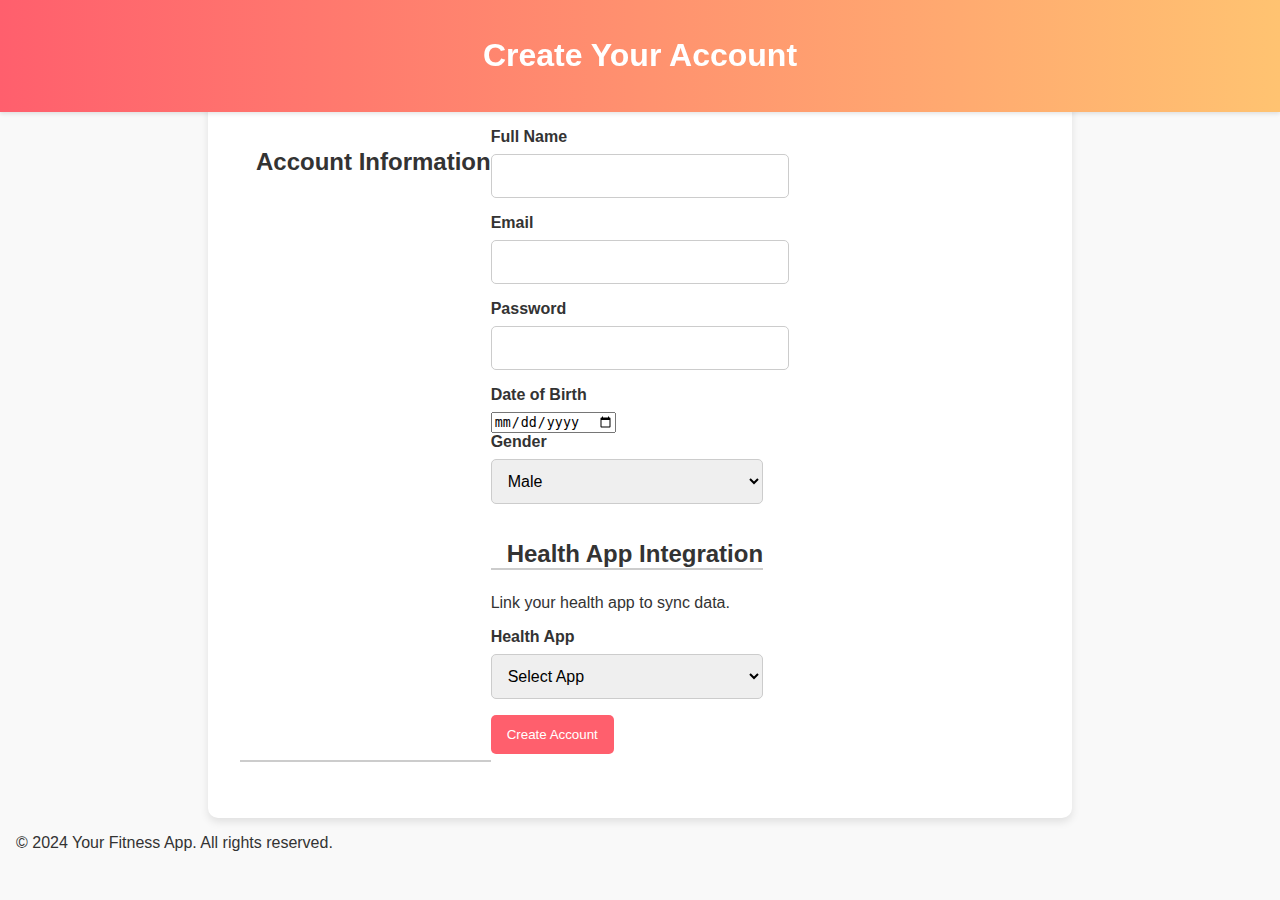
==== account.html @ 4849fe41 "Update account.html" ====
<!DOCTYPE html>
<html lang="en">
<head>
    <meta charset="UTF-8">
    <meta name="viewport" content="width=device-width, initial-scale=1.0">
    <title>Create Your Account</title>
    <link rel="stylesheet" href="styles.css">
    <style>
        body {
            font-family: 'Helvetica Neue', Helvetica, Arial, sans-serif;
            background-color: #f9f9f9;
            color: #333;
            padding: 1rem;
        }

        .container {
            max-width: 800px;
            margin: auto;
            background-color: #fff;
            border-radius: 10px;
            box-shadow: 0 4px 8px rgba(0, 0, 0, 0.1);
            padding: 2rem;
            margin-top: 80px;
        }

        h2 {
            color: #333;
            text-align: left;
            padding-left: 1rem;
            margin-bottom: 1.5rem;
            border-bottom: 2px solid #ccc;
        }

        form {
            margin-bottom: 2rem;
        }

        label {
            display: block;
            margin-bottom: 0.5rem;
            font-weight: bold;
        }

        input[type="text"],
        input[type="email"],
        input[type="password"],
        select {
            width: 100%;
            padding: 0.75rem;
            margin-bottom: 1rem;
            border: 1px solid #ccc;
            border-radius: 5px;
            font-size: 1rem;
        }

        button {
            background-color: #ff5f6d;
            color: #fff;
            border: none;
            padding: 0.75rem 1rem;
            border-radius: 5px;
            cursor: pointer;
            transition: background-color 0.3s;
        }

        button:hover {
            background-color: #ff8a73;
        }
    </style>
</head>
<body>
    <header>
        <h1>Create Your Account</h1>
    </header>
    <div class="container">
        <h2>Account Information</h2>
        <form action="/submit-account" method="POST">
            <label for="fullname">Full Name</label>
            <input type="text" id="fullname" name="fullname" required>

            <label for="email">Email</label>
            <input type="email" id="email" name="email" required>

            <label for="password">Password</label>
            <input type="password" id="password" name="password" required>

            <label for="birthdate">Date of Birth</label>
            <input type="date" id="birthdate" name="birthdate">

            <label for="gender">Gender</label>
            <select id="gender" name="gender">
                <option value="male">Male</option>
                <option value="female">Female</option>
                <option value="other">Other</option>
            </select>

            <h2>Health App Integration</h2>
            <p>Link your health app to sync data.</p>
            <label for="health-app">Health App</label>
            <select id="health-app" name="health-app">
                <option value="none">Select App</option>
                <option value="fitbit">Fitbit</option>
                <option value="apple-health">Apple Health</option>
                <option value="google-fit">Google Fit</option>
                <option value="other">Other</option>
            </select>

            <button type="submit">Create Account</button>
        </form>
    </div>

    <footer>
        <p>&copy; 2024 Your Fitness App. All rights reserved.</p>
    </footer>
</body>
</html>
---- styles.css ----
body {
    margin: 0;
    font-family: 'Helvetica Neue', Helvetica, Arial, sans-serif;
    background-color: #f9f9f9;
    color: #333;
}

header {
    position: fixed;
    top: 0;
    left: 0;
    right: 0;
    background: linear-gradient(90deg, #ff5f6d, #ffc371); 
    color: #fff;
    padding: 1rem;
    text-align: center;
    z-index: 1000;
    box-shadow: 0 2px 4px rgba(0, 0, 0, 0.1); 
}

.container {
    display: flex;
    margin-top: 80px;
}

.sidebar {
    position: fixed;
    top: 80px;
    bottom: 0;
    background-color: #fff;
    color: #333;
    padding: 1rem;
    overflow-y: auto;
    border-right: 1px solid #e0e0e0; 
    z-index: 500;
    box-shadow: 2px 0 4px rgba(0, 0, 0, 0.1); 
}

.left-sidebar {
    left: 0;
    width: 220px;
    padding-top: 60px;
}

.right-sidebar {
    right: 0;
    width: 220px;
    padding-top: 60px;
    border-left: 1px solid #e0e0e0;
    box-shadow: -2px 0 4px rgba(0, 0, 0, 0.1); 
}

main {
    flex-grow: 1;
    margin-left: 240px; 
    margin-right: 240px; 
    padding: 1rem;
    padding-top: 60px;
    background-color: #fff;
    border-radius: 10px; 
    box-shadow: 0 4px 8px rgba(0, 0, 0, 0.1); 
    z-index: 400;
}

nav ul {
    list-style: none;
    padding: 0;
}

nav ul li {
    margin: 1rem 0;
}

nav ul li a {
    display: block;
    color: #ff5f6d; 
    text-decoration: none;
    font-weight: bold;
    padding: 0.75rem;
    background-color: #fff;
    border: 1px solid #e0e0e0; 
    border-radius: 10px; 
    text-align: center;
    transition: background-color 0.3s, box-shadow 0.3s;
}

nav ul li a:hover {
    background-color: #f8f8f8;
    box-shadow: 0 2px 4px rgba(0, 0, 0, 0.1);
}

#personalized-plan ul {
    list-style: none;
    padding: 0;
}

#personalized-plan ul li {
    margin: 1rem 0;
    padding: 1rem;
    background-color: #fff;
    border: 1px solid #e0e0e0; 
    border-radius: 10px; 
    box-shadow: 0 2px 4px rgba(0, 0, 0, 0.1); 
}

#personalized-plan h2 {
    color: #333;
    text-align: left; 
    padding-left: 1rem; 
}

#personalized-plan ul li ul {
    margin-top: 0.5rem;
    padding-left: 1rem;
}

#nutrition {
    padding: 1rem;
}

#nutrition h2 {
    color: #333;
    text-align: left; 
    padding-left: 1rem; 
}

.meal-section {
    margin-top: 1rem;
    padding: 1rem;
    background-color: #fff;
    border: 1px solid #e0e0e0; 
    border-radius: 10px; 
    box-shadow: 0 2px 4px rgba(0, 0, 0, 0.1); 
}

.meal-section h3 {
    color: #333;
    font-size: 1.2rem;
    margin-bottom: 0.5rem;
}

.diet-plan-list {
    list-style: none;
    padding: 0;
}

.diet-plan-list li {
    margin: 0.5rem 0;
}

.community-content {
    margin-top: 60px;
    padding: 1rem;
}

.community-content p {
    margin: 0.5rem 0;
}

.community-content a {
    color: #ff5f6d;
    text-decoration: none;
    font-weight: bold;
    transition: color 0.3s;
}

.community-content a:hover {
    text-decoration: underline;
    color: #ff8a73;
}

/* Progress Monitoring Section */

#progress-monitoring {
    display: none;
    padding: 1rem;
}

.progress-wrapper {
    background-color: #fff;
    border-radius: 10px;
    box-shadow: 0 2px 4px rgba(0, 0, 0, 0.1);
    padding: 1rem;
}

.progress-changes {
    margin-bottom: 1rem;
}

.progress-changes h3 {
    color: #333;
    font-size: 1.2rem;
    margin-bottom: 0.5rem;
}

.workout-changes {
    margin-top: 1rem;
}

.workout-changes h3 {
    color: #333;
    font-size: 1.2rem;
    margin-bottom: 0.5rem;
}

.workout-changes p {
    margin-bottom: 0.5rem;
}

.workout-changes ul {
    padding-left: 1rem;
}

.workout-changes ul li {
    margin-bottom: 0.5rem;
}
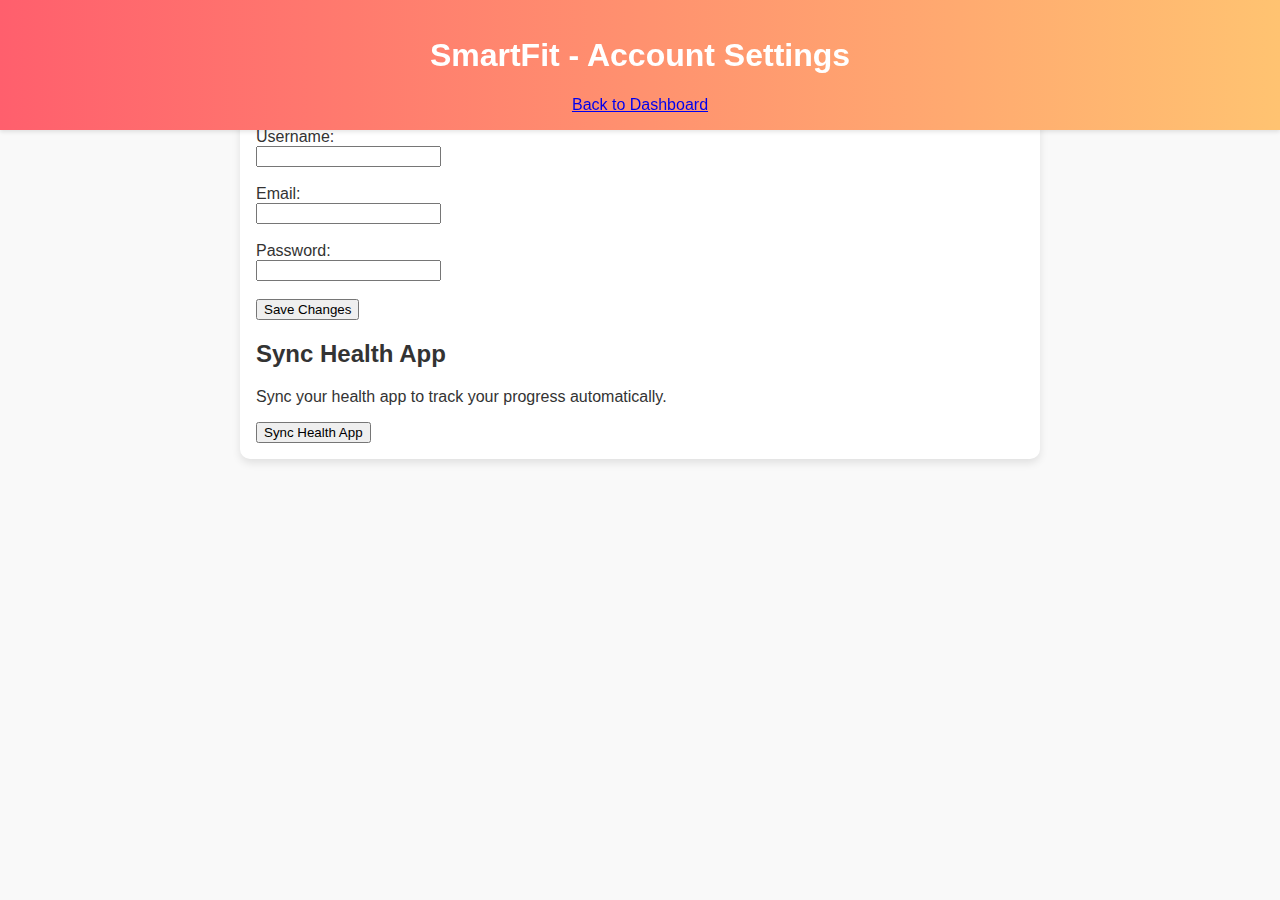
==== commit 390b7fbe: "Update account.html" ====
--- a/account.html
+++ b/account.html
@@ -3,114 +3,38 @@
 <head>
     <meta charset="UTF-8">
     <meta name="viewport" content="width=device-width, initial-scale=1.0">
-    <title>Create Your Account</title>
+    <title>SmartFit - Account</title>
     <link rel="stylesheet" href="styles.css">
-    <style>
-        body {
-            font-family: 'Helvetica Neue', Helvetica, Arial, sans-serif;
-            background-color: #f9f9f9;
-            color: #333;
-            padding: 1rem;
-        }
-
-        .container {
-            max-width: 800px;
-            margin: auto;
-            background-color: #fff;
-            border-radius: 10px;
-            box-shadow: 0 4px 8px rgba(0, 0, 0, 0.1);
-            padding: 2rem;
-            margin-top: 80px;
-        }
-
-        h2 {
-            color: #333;
-            text-align: left;
-            padding-left: 1rem;
-            margin-bottom: 1.5rem;
-            border-bottom: 2px solid #ccc;
-        }
-
-        form {
-            margin-bottom: 2rem;
-        }
-
-        label {
-            display: block;
-            margin-bottom: 0.5rem;
-            font-weight: bold;
-        }
-
-        input[type="text"],
-        input[type="email"],
-        input[type="password"],
-        select {
-            width: 100%;
-            padding: 0.75rem;
-            margin-bottom: 1rem;
-            border: 1px solid #ccc;
-            border-radius: 5px;
-            font-size: 1rem;
-        }
-
-        button {
-            background-color: #ff5f6d;
-            color: #fff;
-            border: none;
-            padding: 0.75rem 1rem;
-            border-radius: 5px;
-            cursor: pointer;
-            transition: background-color 0.3s;
-        }
-
-        button:hover {
-            background-color: #ff8a73;
-        }
-    </style>
 </head>
 <body>
     <header>
-        <h1>Create Your Account</h1>
+        <h1>SmartFit - Account Settings</h1>
+        <a href="index.html" class="back-link">Back to Dashboard</a>
     </header>
-    <div class="container">
-        <h2>Account Information</h2>
-        <form action="/submit-account" method="POST">
-            <label for="fullname">Full Name</label>
-            <input type="text" id="fullname" name="fullname" required>
+    <main class="account-page">
+        <section>
+            <h2>Account Information</h2>
+            <form action="#" method="POST">
+                <label for="username">Username:</label><br>
+                <input type="text" id="username" name="username" required><br><br>
+                <label for="email">Email:</label><br>
+                <input type="email" id="email" name="email" required><br><br>
+                <label for="password">Password:</label><br>
+                <input type="password" id="password" name="password" required><br><br>
+                <input type="submit" value="Save Changes">
+            </form>
+        </section>
+        <section>
+            <h2>Sync Health App</h2>
+            <p>Sync your health app to track your progress automatically.</p>
+            <button id="sync-button">Sync Health App</button>
+        </section>
+    </main>
 
-            <label for="email">Email</label>
-            <input type="email" id="email" name="email" required>
-
-            <label for="password">Password</label>
-            <input type="password" id="password" name="password" required>
-
-            <label for="birthdate">Date of Birth</label>
-            <input type="date" id="birthdate" name="birthdate">
-
-            <label for="gender">Gender</label>
-            <select id="gender" name="gender">
-                <option value="male">Male</option>
-                <option value="female">Female</option>
-                <option value="other">Other</option>
-            </select>
-
-            <h2>Health App Integration</h2>
-            <p>Link your health app to sync data.</p>
-            <label for="health-app">Health App</label>
-            <select id="health-app" name="health-app">
-                <option value="none">Select App</option>
-                <option value="fitbit">Fitbit</option>
-                <option value="apple-health">Apple Health</option>
-                <option value="google-fit">Google Fit</option>
-                <option value="other">Other</option>
-            </select>
-
-            <button type="submit">Create Account</button>
-        </form>
-    </div>
-
-    <footer>
-        <p>&copy; 2024 Your Fitness App. All rights reserved.</p>
-    </footer>
+    <script>
+        document.getElementById('sync-button').addEventListener('click', function() {
+            alert('Syncing health app...');
+        });
+    </script>
 </body>
 </html>
--- a/styles.css
+++ b/styles.css
@@ -21,6 +21,22 @@
 .container {
     display: flex;
     margin-top: 80px;
+}
+
+.account-link {
+    position: absolute;
+    top: 10px;
+    right: 10px;
+    display: block;
+    width: 50px;
+    height: 50px;
+    line-height: 50px;
+    text-align: center;
+    background-color: #333;
+    color: #fff;
+    border-radius: 50%;
+    text-decoration: none;
+    z-index: 1100; /* Ensure it's above other elements */
 }
 
 .sidebar {
@@ -89,128 +105,4 @@
     box-shadow: 0 2px 4px rgba(0, 0, 0, 0.1);
 }
 
-#personalized-plan ul {
-    list-style: none;
-    padding: 0;
-}
-
-#personalized-plan ul li {
-    margin: 1rem 0;
-    padding: 1rem;
-    background-color: #fff;
-    border: 1px solid #e0e0e0; 
-    border-radius: 10px; 
-    box-shadow: 0 2px 4px rgba(0, 0, 0, 0.1); 
-}
-
-#personalized-plan h2 {
-    color: #333;
-    text-align: left; 
-    padding-left: 1rem; 
-}
-
-#personalized-plan ul li ul {
-    margin-top: 0.5rem;
-    padding-left: 1rem;
-}
-
-#nutrition {
-    padding: 1rem;
-}
-
-#nutrition h2 {
-    color: #333;
-    text-align: left; 
-    padding-left: 1rem; 
-}
-
-.meal-section {
-    margin-top: 1rem;
-    padding: 1rem;
-    background-color: #fff;
-    border: 1px solid #e0e0e0; 
-    border-radius: 10px; 
-    box-shadow: 0 2px 4px rgba(0, 0, 0, 0.1); 
-}
-
-.meal-section h3 {
-    color: #333;
-    font-size: 1.2rem;
-    margin-bottom: 0.5rem;
-}
-
-.diet-plan-list {
-    list-style: none;
-    padding: 0;
-}
-
-.diet-plan-list li {
-    margin: 0.5rem 0;
-}
-
-.community-content {
-    margin-top: 60px;
-    padding: 1rem;
-}
-
-.community-content p {
-    margin: 0.5rem 0;
-}
-
-.community-content a {
-    color: #ff5f6d;
-    text-decoration: none;
-    font-weight: bold;
-    transition: color 0.3s;
-}
-
-.community-content a:hover {
-    text-decoration: underline;
-    color: #ff8a73;
-}
-
-/* Progress Monitoring Section */
-
-#progress-monitoring {
-    display: none;
-    padding: 1rem;
-}
-
-.progress-wrapper {
-    background-color: #fff;
-    border-radius: 10px;
-    box-shadow: 0 2px 4px rgba(0, 0, 0, 0.1);
-    padding: 1rem;
-}
-
-.progress-changes {
-    margin-bottom: 1rem;
-}
-
-.progress-changes h3 {
-    color: #333;
-    font-size: 1.2rem;
-    margin-bottom: 0.5rem;
-}
-
-.workout-changes {
-    margin-top: 1rem;
-}
-
-.workout-changes h3 {
-    color: #333;
-    font-size: 1.2rem;
-    margin-bottom: 0.5rem;
-}
-
-.workout-changes p {
-    margin-bottom: 0.5rem;
-}
-
-.workout-changes ul {
-    padding-left: 1rem;
-}
-
-.workout-changes ul li {
-    margin-bottom: 0.5rem;
-}
+/* Additional styling for sections, as needed */
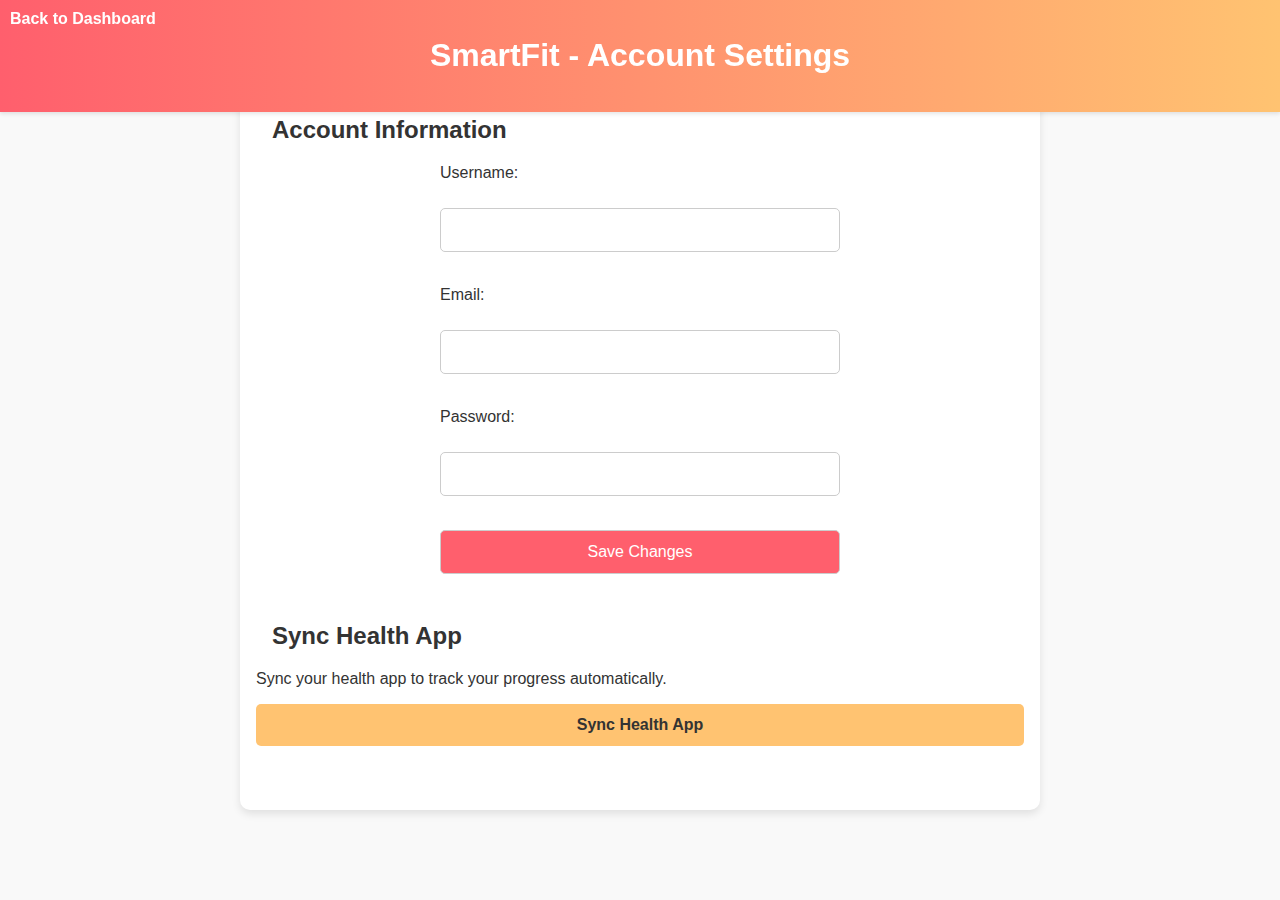
==== commit 7e2c9165: "Update account.html" ====
--- a/account.html
+++ b/account.html
@@ -5,6 +5,101 @@
     <meta name="viewport" content="width=device-width, initial-scale=1.0">
     <title>SmartFit - Account</title>
     <link rel="stylesheet" href="styles.css">
+    <style>
+        body {
+            margin: 0;
+            font-family: 'Helvetica Neue', Helvetica, Arial, sans-serif;
+            background-color: #f9f9f9;
+            color: #333;
+        }
+
+        header {
+            position: fixed;
+            top: 0;
+            left: 0;
+            right: 0;
+            background: linear-gradient(90deg, #ff5f6d, #ffc371); 
+            color: #fff;
+            padding: 1rem;
+            text-align: center;
+            z-index: 1000;
+            box-shadow: 0 2px 4px rgba(0, 0, 0, 0.1); 
+        }
+
+        .back-link {
+            position: absolute;
+            top: 10px;
+            left: 10px;
+            color: #fff;
+            text-decoration: none;
+            font-weight: bold;
+        }
+
+        main {
+            margin-top: 80px;
+            padding: 1rem;
+            background-color: #fff;
+            border-radius: 10px; 
+            box-shadow: 0 4px 8px rgba(0, 0, 0, 0.1); 
+        }
+
+        section {
+            margin-bottom: 2rem;
+        }
+
+        h2 {
+            color: #333;
+            text-align: left; 
+            padding-left: 1rem; 
+        }
+
+        form {
+            max-width: 400px;
+            margin: 0 auto;
+        }
+
+        label {
+            display: block;
+            margin-bottom: 0.5rem;
+        }
+
+        input[type="text"],
+        input[type="email"],
+        input[type="password"],
+        input[type="submit"],
+        button {
+            width: 100%;
+            padding: 0.75rem;
+            font-size: 1rem;
+            margin-bottom: 1rem;
+            border: 1px solid #ccc;
+            border-radius: 5px;
+            box-sizing: border-box;
+        }
+
+        input[type="submit"],
+        button {
+            background-color: #ff5f6d;
+            color: #fff;
+            cursor: pointer;
+        }
+
+        button {
+            background-color: #ffc371;
+            color: #333;
+            font-weight: bold;
+            border: none;
+        }
+
+        button:hover,
+        input[type="submit"]:hover {
+            background-color: #ff8a73;
+        }
+
+        p {
+            margin-bottom: 1rem;
+        }
+    </style>
 </head>
 <body>
     <header>
--- a/styles.css
+++ b/styles.css
@@ -36,7 +36,7 @@
     color: #fff;
     border-radius: 50%;
     text-decoration: none;
-    z-index: 1100; /* Ensure it's above other elements */
+    z-index: 1100; 
 }
 
 .sidebar {
@@ -105,4 +105,128 @@
     box-shadow: 0 2px 4px rgba(0, 0, 0, 0.1);
 }
 
-/* Additional styling for sections, as needed */
+#personalized-plan ul {
+    list-style: none;
+    padding: 0;
+}
+
+#personalized-plan ul li {
+    margin: 1rem 0;
+    padding: 1rem;
+    background-color: #fff;
+    border: 1px solid #e0e0e0; 
+    border-radius: 10px; 
+    box-shadow: 0 2px 4px rgba(0, 0, 0, 0.1); 
+}
+
+#personalized-plan h2 {
+    color: #333;
+    text-align: left; 
+    padding-left: 1rem; 
+}
+
+#personalized-plan ul li ul {
+    margin-top: 0.5rem;
+    padding-left: 1rem;
+}
+
+#nutrition {
+    padding: 1rem;
+}
+
+#nutrition h2 {
+    color: #333;
+    text-align: left; 
+    padding-left: 1rem; 
+}
+
+.meal-section {
+    margin-top: 1rem;
+    padding: 1rem;
+    background-color: #fff;
+    border: 1px solid #e0e0e0; 
+    border-radius: 10px; 
+    box-shadow: 0 2px 4px rgba(0, 0, 0, 0.1); 
+}
+
+.meal-section h3 {
+    color: #333;
+    font-size: 1.2rem;
+    margin-bottom: 0.5rem;
+}
+
+.diet-plan-list {
+    list-style: none;
+    padding: 0;
+}
+
+.diet-plan-list li {
+    margin: 0.5rem 0;
+}
+
+.community-content {
+    margin-top: 60px;
+    padding: 1rem;
+}
+
+.community-content p {
+    margin: 0.5rem 0;
+}
+
+.community-content a {
+    color: #ff5f6d;
+    text-decoration: none;
+    font-weight: bold;
+    transition: color 0.3s;
+}
+
+.community-content a:hover {
+    text-decoration: underline;
+    color: #ff8a73;
+}
+
+/* Progress Monitoring Section */
+
+#progress-monitoring {
+    display: none;
+    padding: 1rem;
+}
+
+.progress-wrapper {
+    background-color: #fff;
+    border-radius: 10px;
+    box-shadow: 0 2px 4px rgba(0, 0, 0, 0.1);
+    padding: 1rem;
+}
+
+.progress-changes {
+    margin-bottom: 1rem;
+}
+
+.progress-changes h3 {
+    color: #333;
+    font-size: 1.2rem;
+    margin-bottom: 0.5rem;
+}
+
+.workout-changes {
+    margin-top: 1rem;
+}
+
+.workout-changes h3 {
+    color: #333;
+    font-size: 1.2rem;
+    margin-bottom: 0.5rem;
+}
+
+.workout-changes p {
+    margin-bottom: 0.5rem;
+}
+
+.workout-changes ul {
+    padding-left: 1rem;
+}
+
+.workout-changes ul li {
+    margin-bottom: 0.5rem;
+}
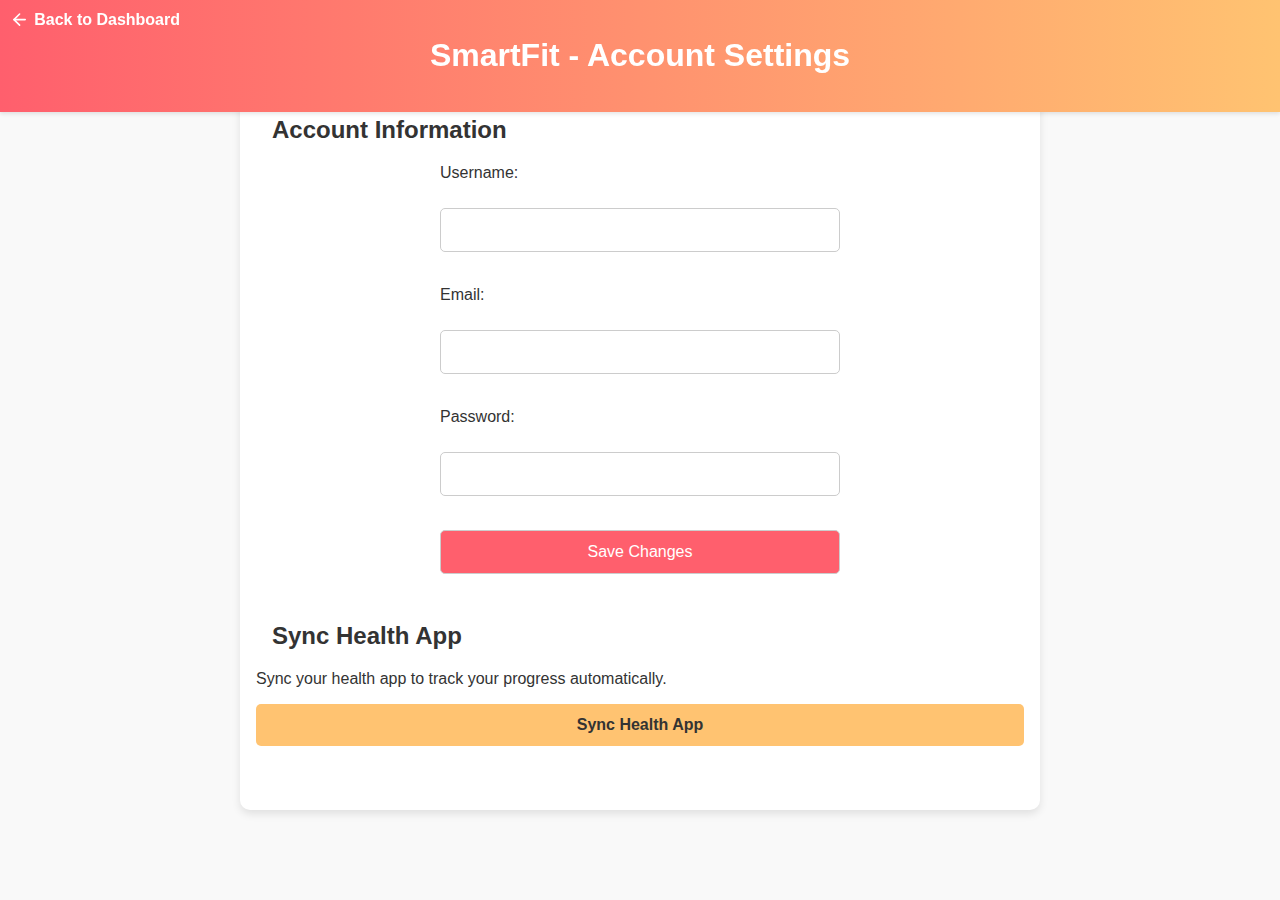
==== commit ca831eb3: "Update account.html" ====
--- a/account.html
+++ b/account.html
@@ -3,7 +3,7 @@
 <head>
     <meta charset="UTF-8">
     <meta name="viewport" content="width=device-width, initial-scale=1.0">
-    <title>SmartFit - Account</title>
+    <title>SmartFit - Account Settings</title>
     <link rel="stylesheet" href="styles.css">
     <style>
         body {
@@ -18,12 +18,12 @@
             top: 0;
             left: 0;
             right: 0;
-            background: linear-gradient(90deg, #ff5f6d, #ffc371); 
+            background: linear-gradient(90deg, #ff5f6d, #ffc371);
             color: #fff;
             padding: 1rem;
             text-align: center;
             z-index: 1000;
-            box-shadow: 0 2px 4px rgba(0, 0, 0, 0.1); 
+            box-shadow: 0 2px 4px rgba(0, 0, 0, 0.1);
         }
 
         .back-link {
@@ -33,14 +33,22 @@
             color: #fff;
             text-decoration: none;
             font-weight: bold;
+            display: flex;
+            align-items: center;
+        }
+
+        .back-link svg {
+            height: 1.2em;
+            width: auto;
+            margin-right: 5px;
         }
 
         main {
             margin-top: 80px;
             padding: 1rem;
             background-color: #fff;
-            border-radius: 10px; 
-            box-shadow: 0 4px 8px rgba(0, 0, 0, 0.1); 
+            border-radius: 10px;
+            box-shadow: 0 4px 8px rgba(0, 0, 0, 0.1);
         }
 
         section {
@@ -49,8 +57,8 @@
 
         h2 {
             color: #333;
-            text-align: left; 
-            padding-left: 1rem; 
+            text-align: left;
+            padding-left: 1rem;
         }
 
         form {
@@ -104,7 +112,13 @@
 <body>
     <header>
         <h1>SmartFit - Account Settings</h1>
-        <a href="index.html" class="back-link">Back to Dashboard</a>
+        <a href="index.html" class="back-link">
+            <svg xmlns="http://www.w3.org/2000/svg" viewBox="0 0 24 24" fill="none" stroke="currentColor" stroke-width="2" stroke-linecap="round" stroke-linejoin="round" class="feather feather-arrow-left">
+                <line x1="19" y1="12" x2="5" y2="12"></line>
+                <polyline points="12 19 5 12 12 5"></polyline>
+            </svg>
+            Back to Dashboard
+        </a>
     </header>
     <main class="account-page">
         <section>
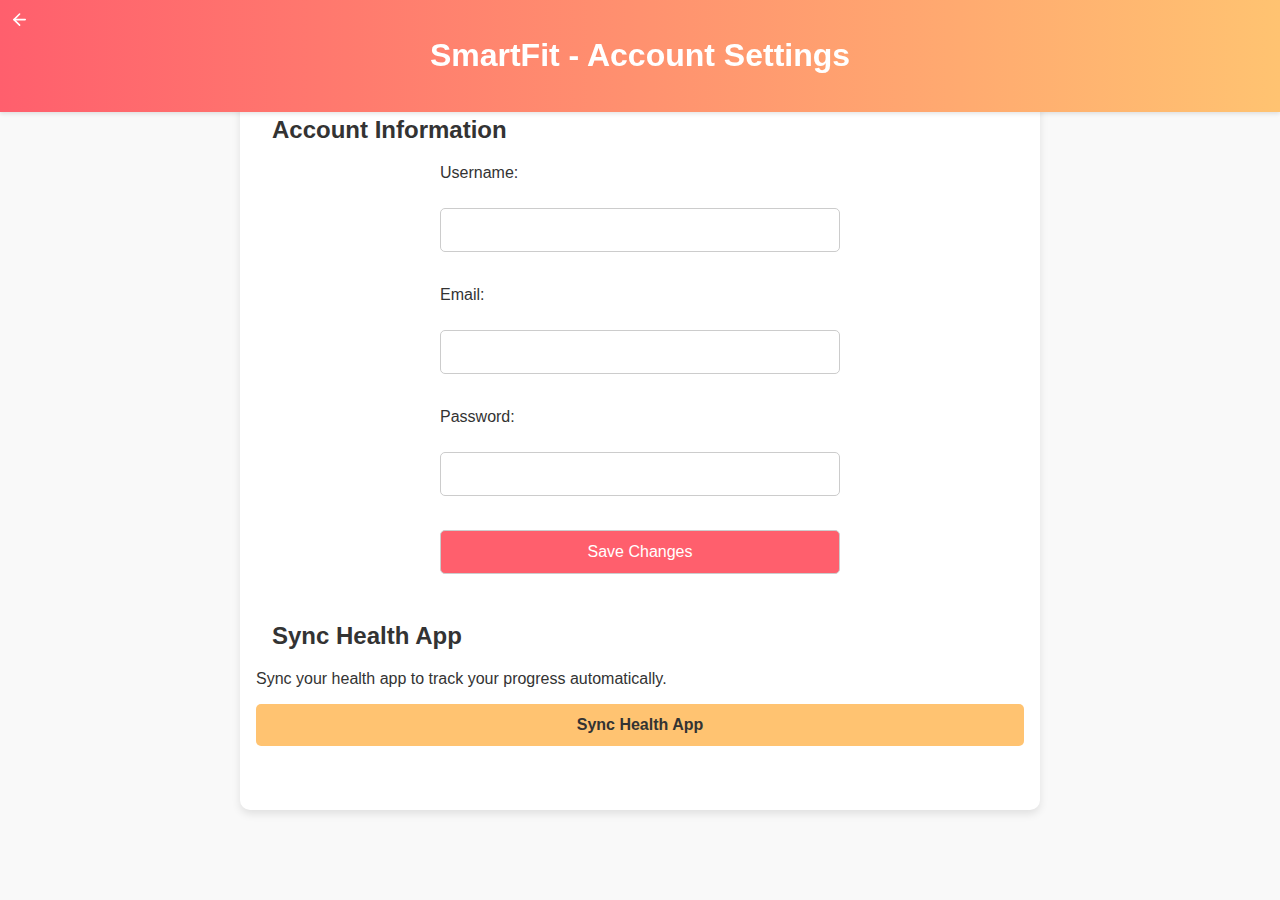
==== commit 5b672825: "Update account.html" ====
--- a/account.html
+++ b/account.html
@@ -117,7 +117,6 @@
                 <line x1="19" y1="12" x2="5" y2="12"></line>
                 <polyline points="12 19 5 12 12 5"></polyline>
             </svg>
-            Back to Dashboard
         </a>
     </header>
     <main class="account-page">
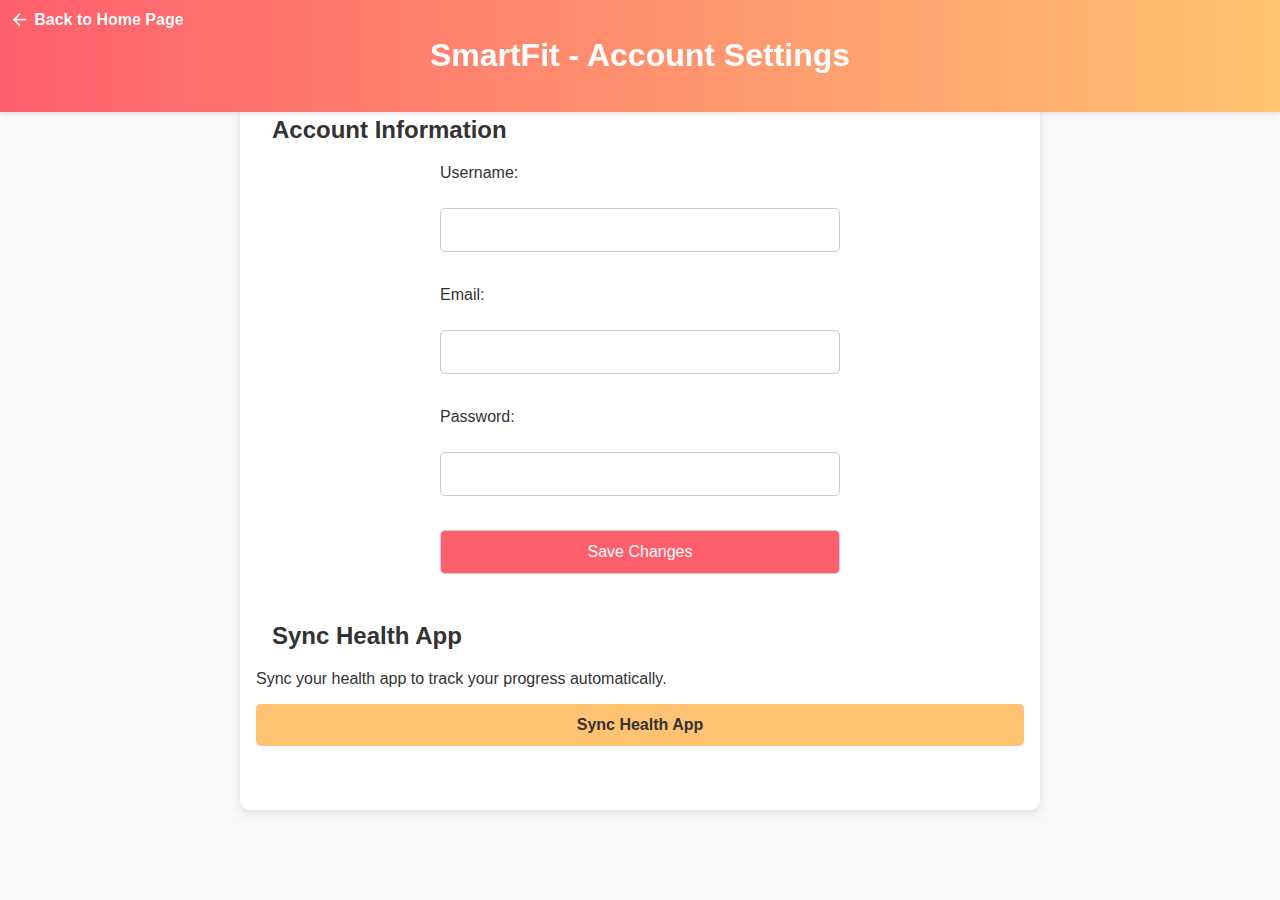
==== commit 3652233b: "Update account.html" ====
--- a/account.html
+++ b/account.html
@@ -117,6 +117,7 @@
                 <line x1="19" y1="12" x2="5" y2="12"></line>
                 <polyline points="12 19 5 12 12 5"></polyline>
             </svg>
+            Back to Home Page
         </a>
     </header>
     <main class="account-page">
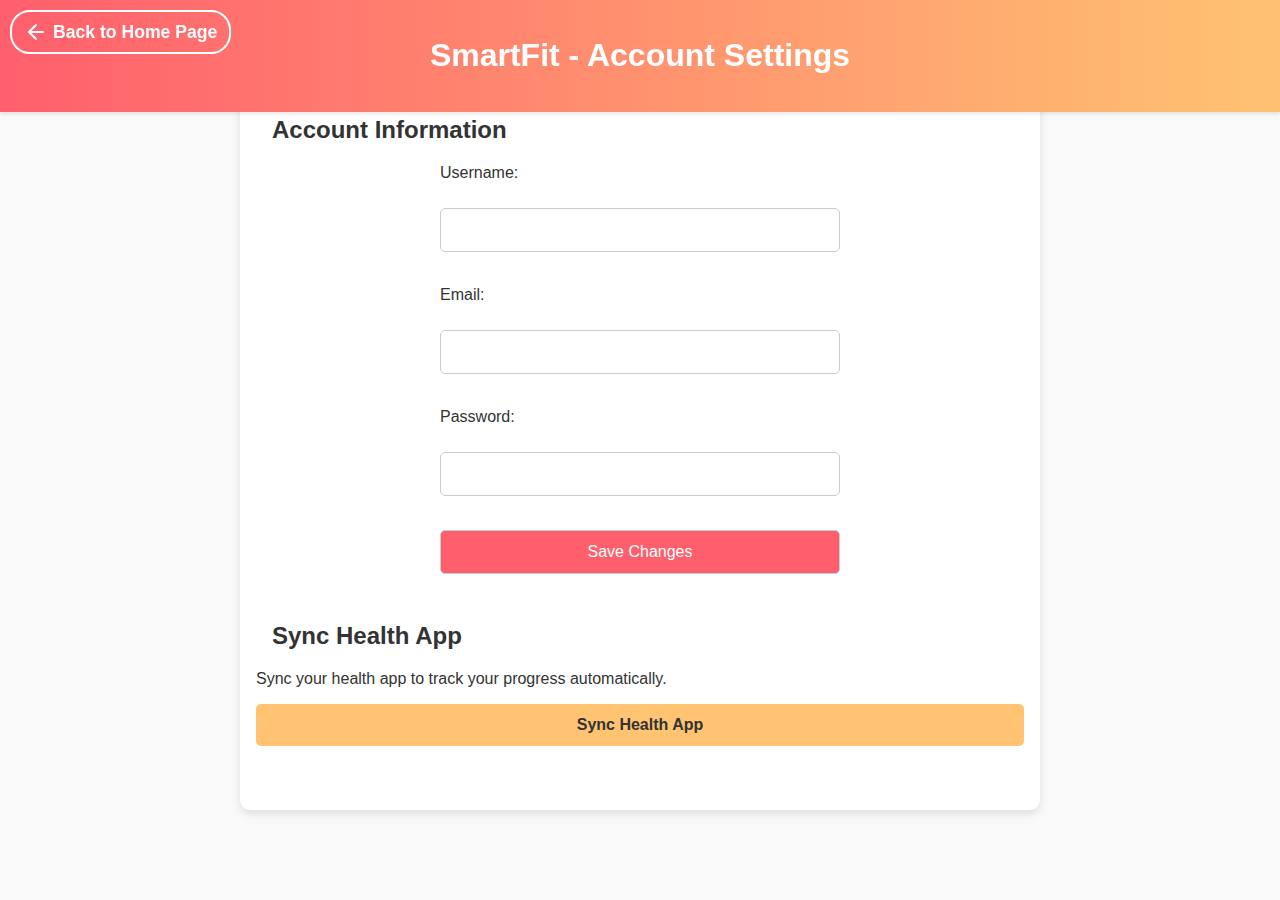
==== commit 5340c9b7: "Update account.html" ====
--- a/account.html
+++ b/account.html
@@ -35,12 +35,24 @@
             font-weight: bold;
             display: flex;
             align-items: center;
+            padding: 8px 12px;
+            border: 2px solid #fff;
+            border-radius: 20px;
+            transition: all 0.3s ease;
+        }
+
+        .back-link:hover {
+            background-color: rgba(255, 255, 255, 0.1);
         }
 
         .back-link svg {
-            height: 1.2em;
+            height: 1.5em;
             width: auto;
             margin-right: 5px;
+        }
+
+        .back-link span {
+            font-size: 1.1rem;
         }
 
         main {
@@ -117,7 +129,7 @@
                 <line x1="19" y1="12" x2="5" y2="12"></line>
                 <polyline points="12 19 5 12 12 5"></polyline>
             </svg>
-            Back to Home Page
+            <span>Back to Home Page</span>
         </a>
     </header>
     <main class="account-page">
